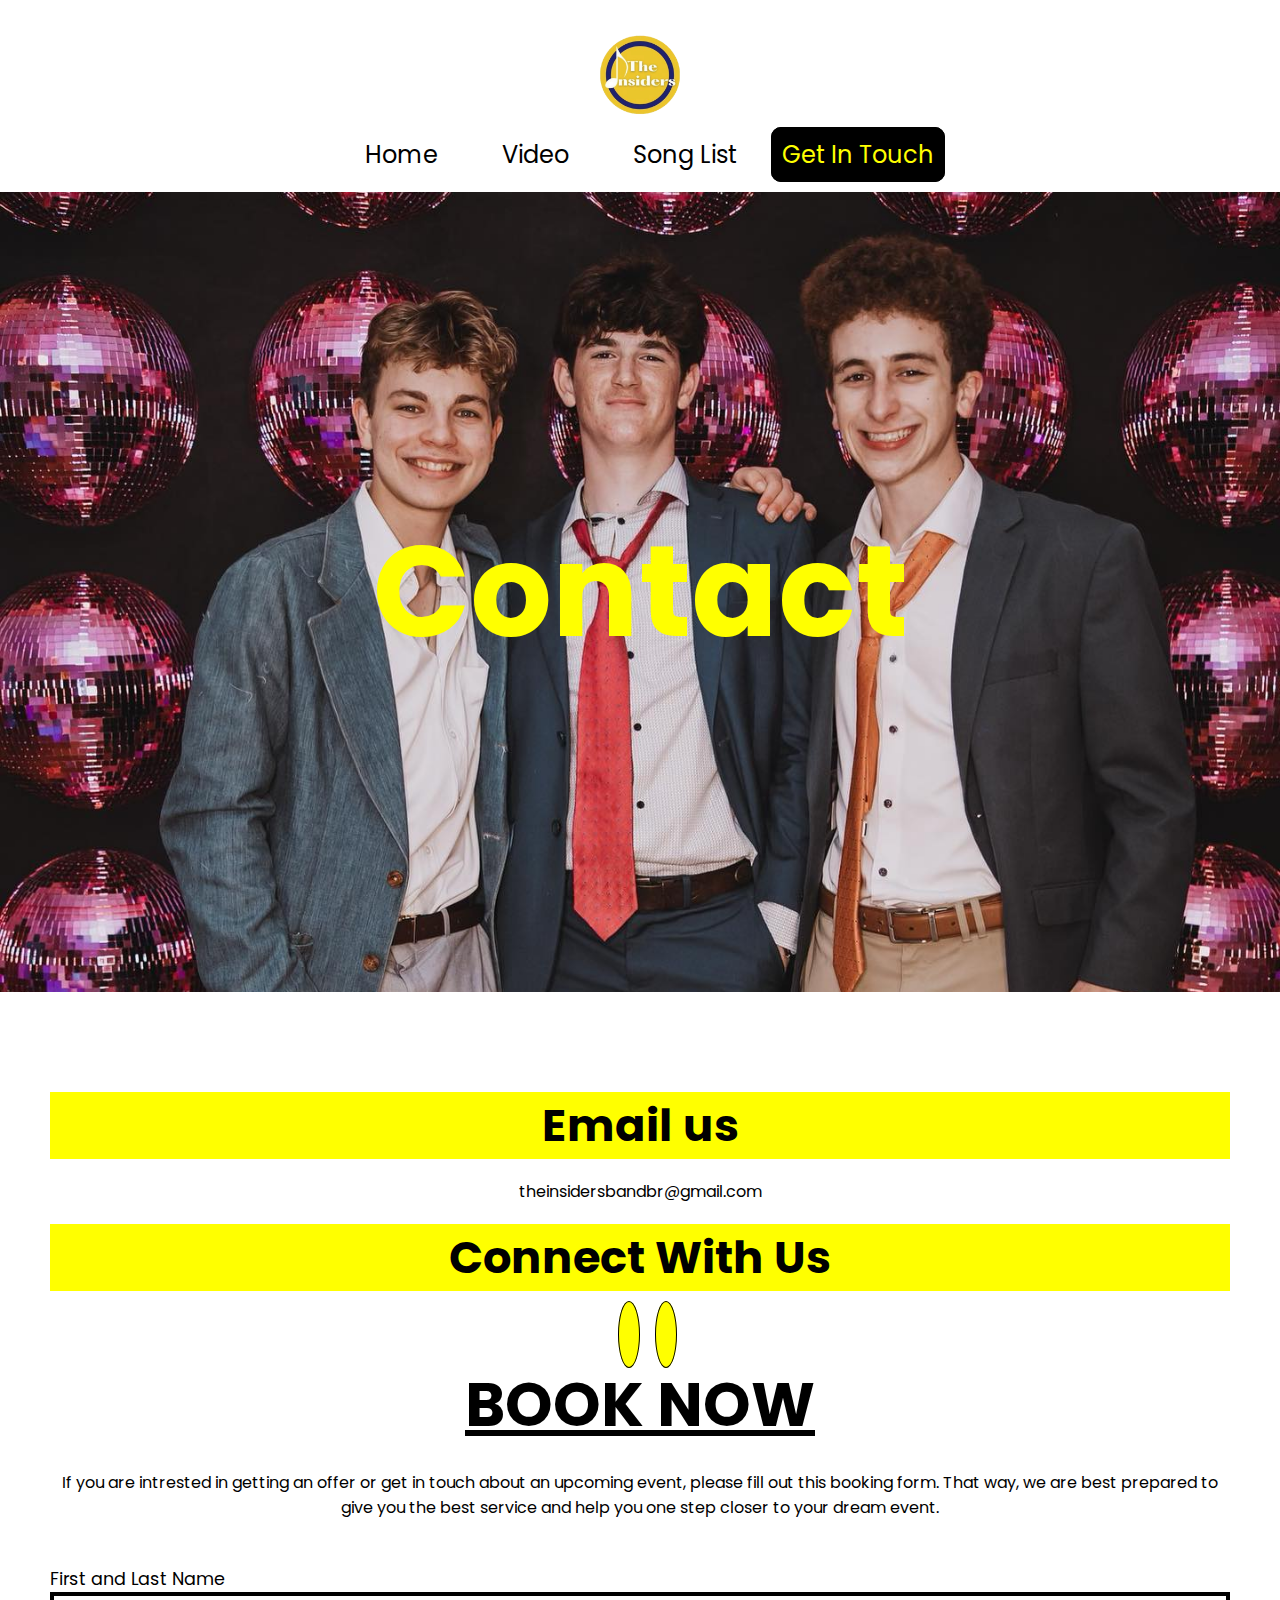
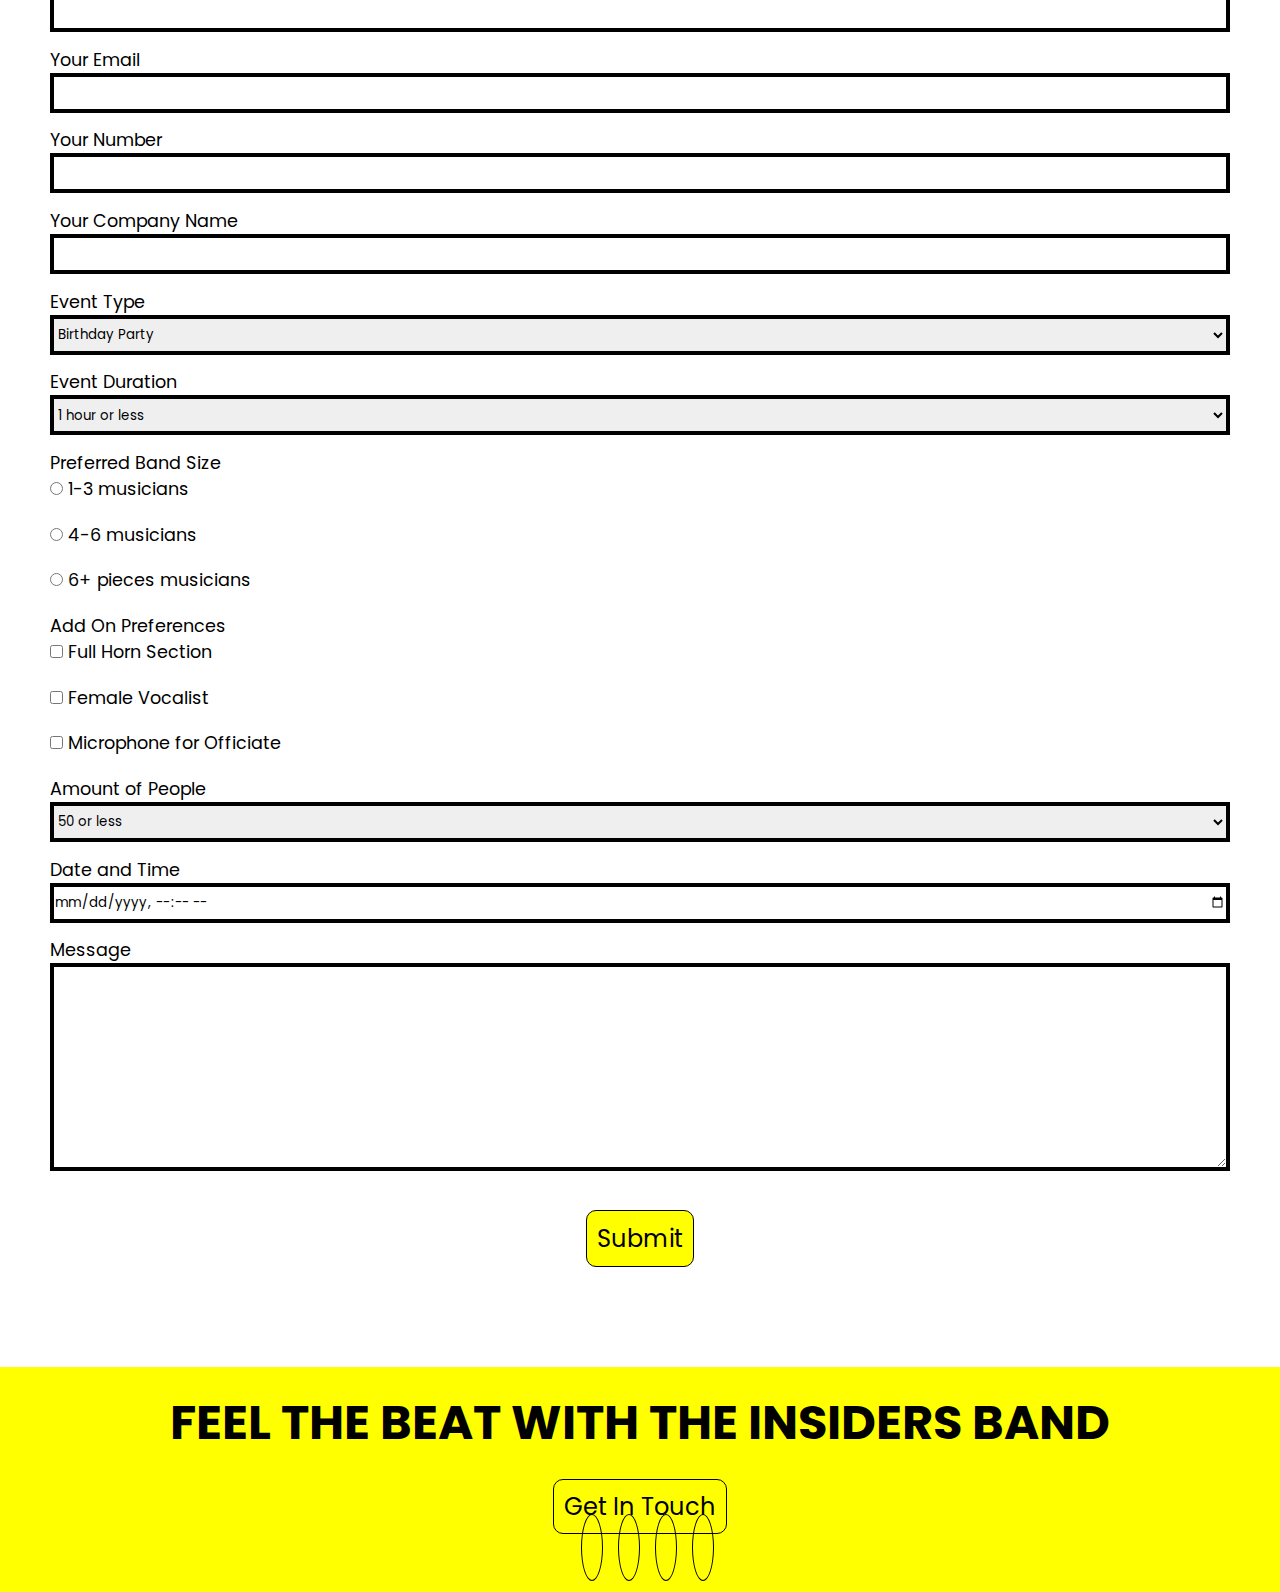
==== contact.html @ 94094aa0 "Add files via upload" ====
<!DOCTYPE html>
<html lang="en">
    <head>
        <meta charset="UTF-8">
        <meta name="viewport" content="width=device-width, initial-scale=1.0">
        <meta name="author" content="Darrius Rosette">
        <meta name="description" content="We provide Live Music for events in Baton Rouge!">
    
        <title>Contact</title>
    
        <link rel="shortcut icon" href="logo.png" type="image/x-icon">
        <link rel="stylesheet" href="https://cdnjs.cloudflare.com/ajax/libs/font-awesome/6.4.2/css/all.min.css" integrity="sha512-z3gLpd7yknf1YoNbCzqRKc4qyor8gaKU1qmn+CShxbuBusANI9QpRohGBreCFkKxLhei6S9CQXFEbbKuqLg0DA==" crossorigin="anonymous" referrerpolicy="no-referrer" />
        <link href="https://fonts.googleapis.com/css2?family=Noto+Sans:wght@500&family=Poppins&display=swap" rel="stylesheet">
    
        <link rel="stylesheet" href="contact.css">
    </head>
<body>
    <header>
        <a href="index.html"><img class="logo" src="logo.png" alt=""></a>
        <nav>
            <a href="index.html">Home</a>
            <a href="video.html">Video</a>
            <a href="song_list.html">Song List</a>
            <a href="contact.html" class="button">Get In Touch</a>        
        </nav>
    </header>

    <main>
        <div class="maincont">
        <h1>Contact</h1>
         </div>
    </main>

    <div class="contactsect">

        <div class="contactinfo">

            <h1>Email us</h1>
            <p><a href="mailto:theinsidersbandbr@gmail.com">theinsidersbandbr@gmail.com</a></p>

            <h1>Connect With Us</h1>
            <a href="https://www.facebook.com/profile.php?id=100090214870078&mibextid=LQQJ4d" target="_blank"><i class="fa-brands fa-square-facebook"></i></a><a href="https://www.instagram.com/theinsidersbandbr/" target="_blank"><i class="fa-brands fa-square-instagram"></i></a>

        </div>

        <div class="contactform">
            <h1>BOOK NOW</h1>

            <p>If you are intrested in getting an offer or get in touch about an upcoming event, please fill out this booking form. That way, we are best prepared to give you the best service and help you one step closer to your dream event. </p>

            <form class="form">
                <div class="section1">
                <br>
                <label for="text">First and Last Name</label><br>
                <input type="text" name="text" id="text"><br>
                <label for="email">Your Email</label><br>
                <input type="email" name="email" id="email"><br>
                <label for="number">Your Number</label><br>
                <input type="number" name="number" id="number"><br>
                <label for="companyname">Your Company Name</label><br>
                <input type="text" name="conpanyname" id="companyname"><br>
                </div>

                <div class="section2">
                <label for="events">Event Type</label><br>
                <select name="events" id="events">
                    <option value="birthdayparty">Birthday Party</option>
                    <option value="cocktailparty">Cocktail Party</option>
                    <option value="coporateevent">Coporate Event</option>
                    <option value="dinnerparty">Dinner Party</option>
                    <option value="graduation party">Graudation Party</option>
                </select><br>
                </div>

                <div class="section3">
                <label for="length">Event Duration</label><br>
                <select name="length" id="length">
                    <option value="1hour">1 hour or less</option>
                    <option value="2hour">2 hour or less</option>
                    <option value="3hour">3 hour or less</option>
                    <option value="4hour">4 hour or less</option>
                </select><br>
                </div>

                <div class="section4">
                <label for="1pieces">Preferred Band Size</label><br>
                <input type="radio" id="1pieces">
                <label for="1pieces"> 1-3 musicians</label><br>
                <input type="radio" id="4pieces">
                <label for="4pieces"> 4-6 musicians</label><br>
                <input type="radio" id="6pieces">
                <label for="6pieces"> 6+ pieces musicians</label><br>
                </div>

                <div class="section5">
                <label for="full">Add On Preferences</label><br>
                <input type="checkbox" id="full" name="full" value="fullhornsection">
                <label for="full"> Full Horn Section</label><br>
                <input type="checkbox" id="female" name="female" value="femalevocalist">
                <label for="female"> Female Vocalist</label><br>
                <input type="checkbox" id="mic" name="mic" value="microphoneforofficiate">
                <label for="mic"> Microphone for Officiate</label><br>
                </div>

                <div class="section6">
                <label for="people">Amount of People</label><br>
                <select name="people" id="people">
                    <option value="50">50 or less</option>
                    <option value="100">50 - 100</option>
                    <option value="500">100 - 500</option>
                    <option value="500plus">500+</option>
                </select><br>
                </div>

                <div class="section7">
                    <label for="date">Date and Time</label><br>
                    <input type="datetime-local" id="date">
                </div>

                <div class="section8">
                <label for="message">Message</label><br>
                <textarea name="" id="message" cols="30" rows="10"></textarea>
                </div>

                <div class="submbutton">
                <input class="button" type="submit" value="Submit">
                </div>
                </form>
            
            </div>

        
    </div>


    <footer>
        <h1>FEEL THE BEAT WITH THE INSIDERS BAND </h1>
        <a href="contact.html" class="button">Get In Touch</a>        
        <br>
        <a href="https://www.facebook.com/profile.php?id=100090214870078&mibextid=LQQJ4d" target="_blank"><i class="fa-brands fa-square-facebook"></i></a><a href="https://www.instagram.com/theinsidersbandbr/" target="_blank"><i class="fa-brands fa-square-instagram"></i></a><a href="tel:+2252007307"><i class="fa-solid fa-phone"></i></a><a href="mailto:theinsidersbandbr@gmail.com" target="_blank"><i class="fa-solid fa-envelope"></i></a>    
    </footer>
    
</body>
</html>
---- contact.css ----
*{
    margin: 0;
    padding: 0;
    box-sizing: border-box;
    font-family: 'poppins';
}
header{
    background-color: none;
    padding: 20px 15px;
    text-align: center;
    
}
header img{
    height: 110px;
    padding: 0;
}
nav a{
    text-decoration: none;
    font-size: 1.5em;
    padding: 30px;
    color: black;
}
nav .active{
    text-decoration: underline;
}
nav a:hover{
    text-decoration: underline;
}
.button{
    text-decoration: none;
    font-size: 1.5em;
    color: yellow;
    border: 1px solid black;
    background-color: black;
    padding: 10px;
    border-radius: 10px;
    transition: .3s;
}
.button:hover{
    background-color: black;
    color: yellow;
    box-shadow: 0 4px 8px 0 rgba(0, 0, 0, 0.2), 0 6px 20px 0 rgba(0, 0, 0, 0.19);    
    text-decoration: none;


}
main{
    position: relative;
    background-image: url(background11.jpg);
    background-position: top;
    background-size: cover;
    min-height: 800px;
}
.maincont{
    color: yellow;
    position: absolute;
    text-align: center;
    top: 50%;
    left: 50%;
    transform: translate(-50%, -50%);
    font-size: 4em;
    animation-duration: 3s;
    animation-timing-function:ease-in-out;
    animation-fill-mode: forwards;
    animation-name: maincont;
}
@keyframes maincont {
    from{
        color: rgba(255, 255, 0, 0);
    }
    to{
        color: yellow;
    }
}
.maincont h1{
    font-weight: bold;
}
.contactform{
    text-align: center;
}
.contactform h1{
    font-size: 3.8em;
    margin-bottom: 20px;
    text-decoration: underline;
}
.contactform h1, p{
    text-align: center;
}
.contactsect{
    display: flex;
    flex-direction: column;
    margin: 100px 50px;
}

.contactform{
  text-align: left;
}
.section1{
    margin-top: 20px;
    font-size: 1.1em;
}
.section1 input{
    width: 100%;
    margin-bottom: 1.1em;
    height: 3em;
    border: 4px solid black;
}
.section1 label{
    text-align: right;
}
.section2{
    font-size: 1.1em;
}
.section2 select{
    margin-bottom: 1.1em;
    width: 100%;
    height: 3em;
    border: 4px solid black;

}
.section3{
    font-size: 1.1em;
}
.section3 select{
    margin-bottom: 1.1em;
    width: 100%;
    height: 3em;
    border: 4px solid black;

}
.section4{
    font-size: 1.1em;
}
.section4 input{
    margin-bottom: 2em;
}
.section5{
    font-size: 1.1em;
}
.section5 input{
    margin-bottom: 2em;
}
.section6{
    font-size: 1.1em;
}
.section6 select{
    margin-bottom: 1.1em;
    width: 100%;
    height: 3em;
    border: 4px solid black;
}
.section7{
    font-size: 1.1em;
}
.section7 input{
    margin-bottom: 1.1em;
    width: 100%;
    height: 3em;
    border: 4px solid black;

}
.section8{
    font-size: 1.1em;
}
.section8 textarea{
    width: 100%;
    border: 4px solid black;

}
.submbutton{
    margin-top: 2em;
    text-align: center;
}
.submbutton input{
    background-color: yellow;
    color: black;
}

.contactinfo{
    text-align: center;
}
.contactinfo h1{
    font-size: 2.8em;
    margin-bottom: 20px;
    background-color: yellow;
    color:black ;
}
.contactinfo p{
    margin-bottom: 20px;
    color: black;
    text-decoration: none;
}
.contactinfo a{
    color: black;
    text-decoration: none;
}
.contactinfo i{
    background-color: yellow;
    color: black;
    border: 1px solid black;
    margin-left: 15px;
    margin-bottom: 4em;
    border-radius: 55%;
    font-size: 2em;
    padding: 10px;
    transition:.3s;
}
.contactinfo i:hover{
    background-color: black;
    box-shadow: 0 4px 8px 0 rgba(0, 0, 0, 0.2), 0 6px 20px 0 rgba(0, 0, 0, 0.19);  
    color: yellow;
}
footer{
    background-color: yellow;
    color: black;
    padding: 20px;
    text-align: center;
}
footer h1{
    font-size: 3em;
    margin-bottom: 30px;
}
footer .button{
    transition: .3s;
    background-color: yellow;
    color: black;
}
.button:hover{
    background-color: black;
    color: yellow;
    box-shadow: 0 4px 8px 0 rgba(0, 0, 0, 0.2), 0 6px 20px 0 rgba(0, 0, 0, 0.19);    
    text-decoration: none;
}

footer i{
    color: black;
    border: 1px solid black;
    border-radius: 55%;
    margin-left: 15px;
    font-size: 2em;
    margin-top: 40px;
    padding: 10px;
    transition:.3s;
}
footer i:hover{
    background-color: black;
    box-shadow: 0 4px 8px 0 rgba(0, 0, 0, 0.2), 0 6px 20px 0 rgba(0, 0, 0, 0.19);  
    color: yellow;
}
@media screen and (max-width:765px){
    .maincont{
        font-size: 2.4em;
}
}

@media screen and (max-width:606px){
    header {
        flex-direction: column; /* Stack items vertically */
        align-items: center; /* Align items to the left */
        text-align: center;
      }
    
      nav {
        margin-top: 10px; /* Add spacing between logo and links */
      }
    
      nav a {
        padding: 10px;
        margin-left: 0; /* Reset margin for links */
        display: block; /* Display links as block elements */
        margin-bottom: 10px; /* Add vertical spacing between links */
      }
    }
    @media screen and (max-width:488px){
        footer h1{
            font-size:2.4em ;
        }
    }
    @media screen and (max-width:469px) {
        .contactinfo h1{
            font-size: 2.5em;
        }
        .contactform h1{
            font-size: 3.5em;
        }
    }
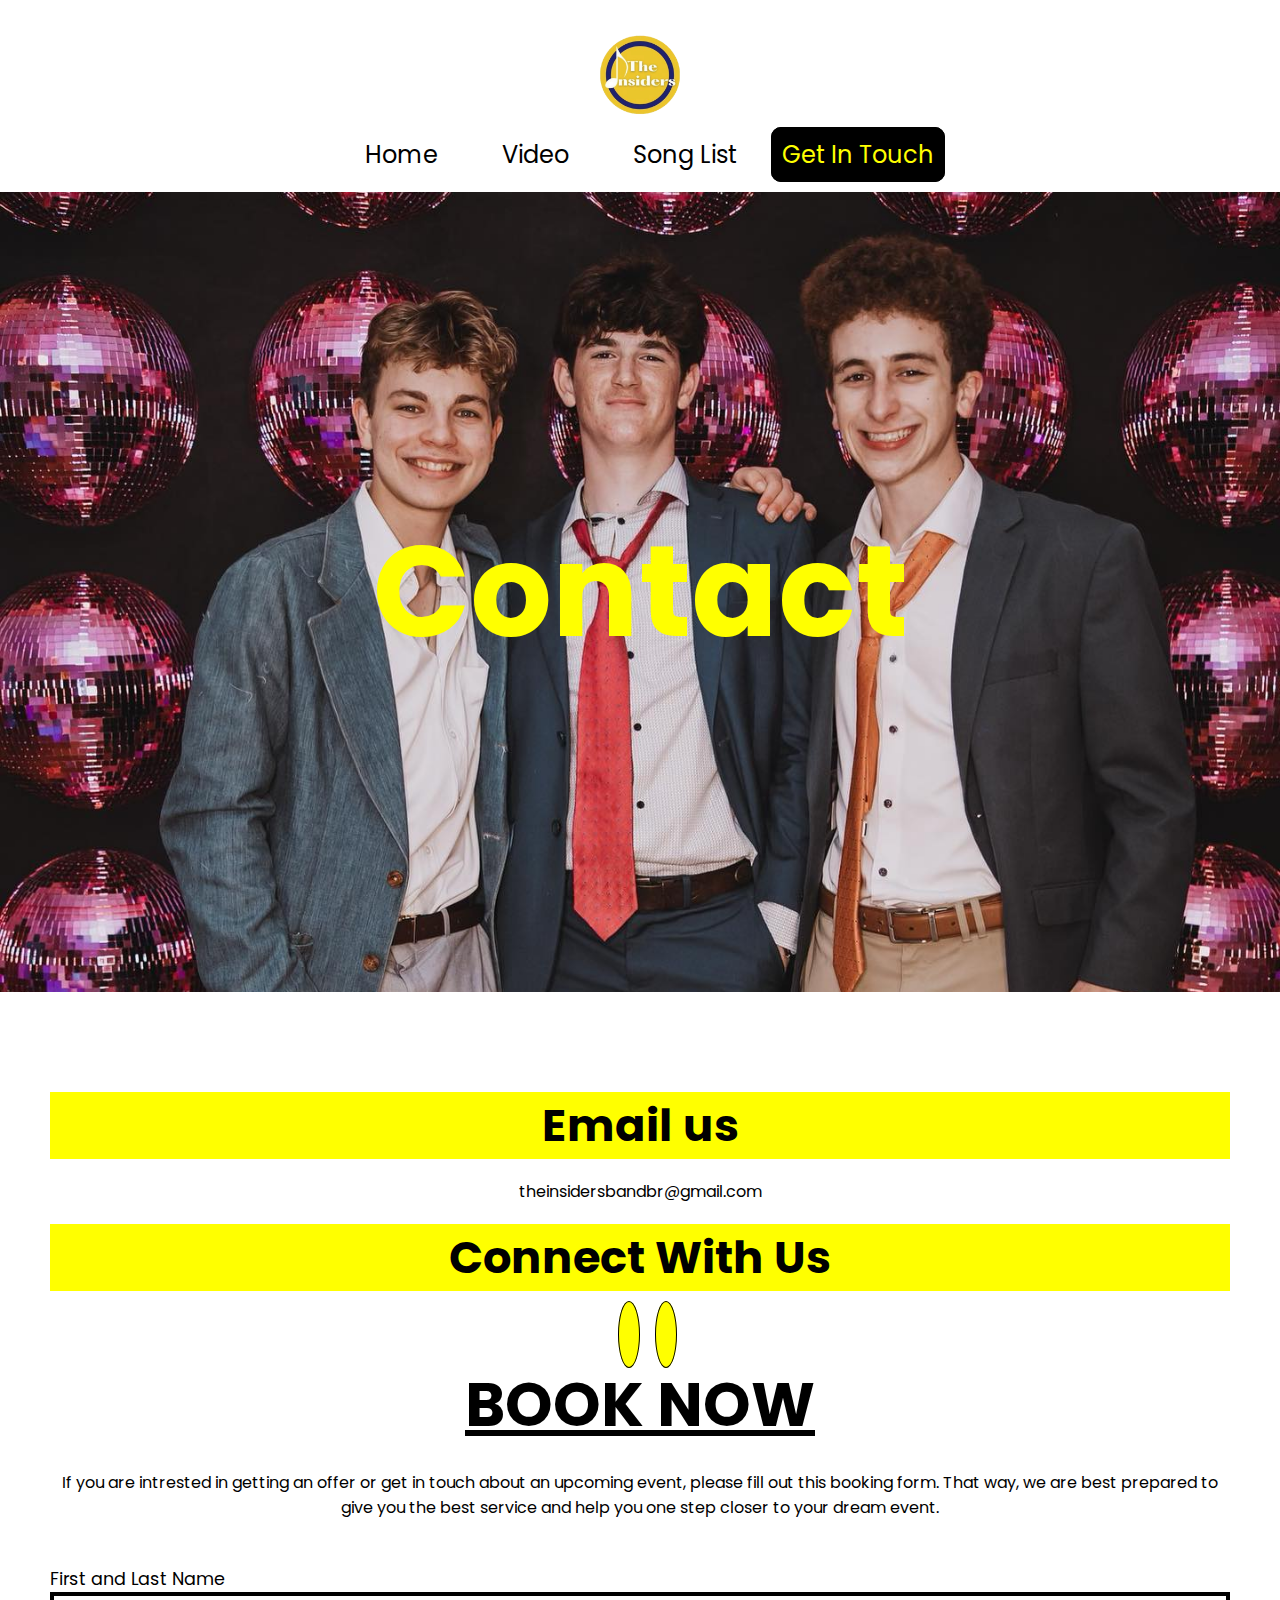
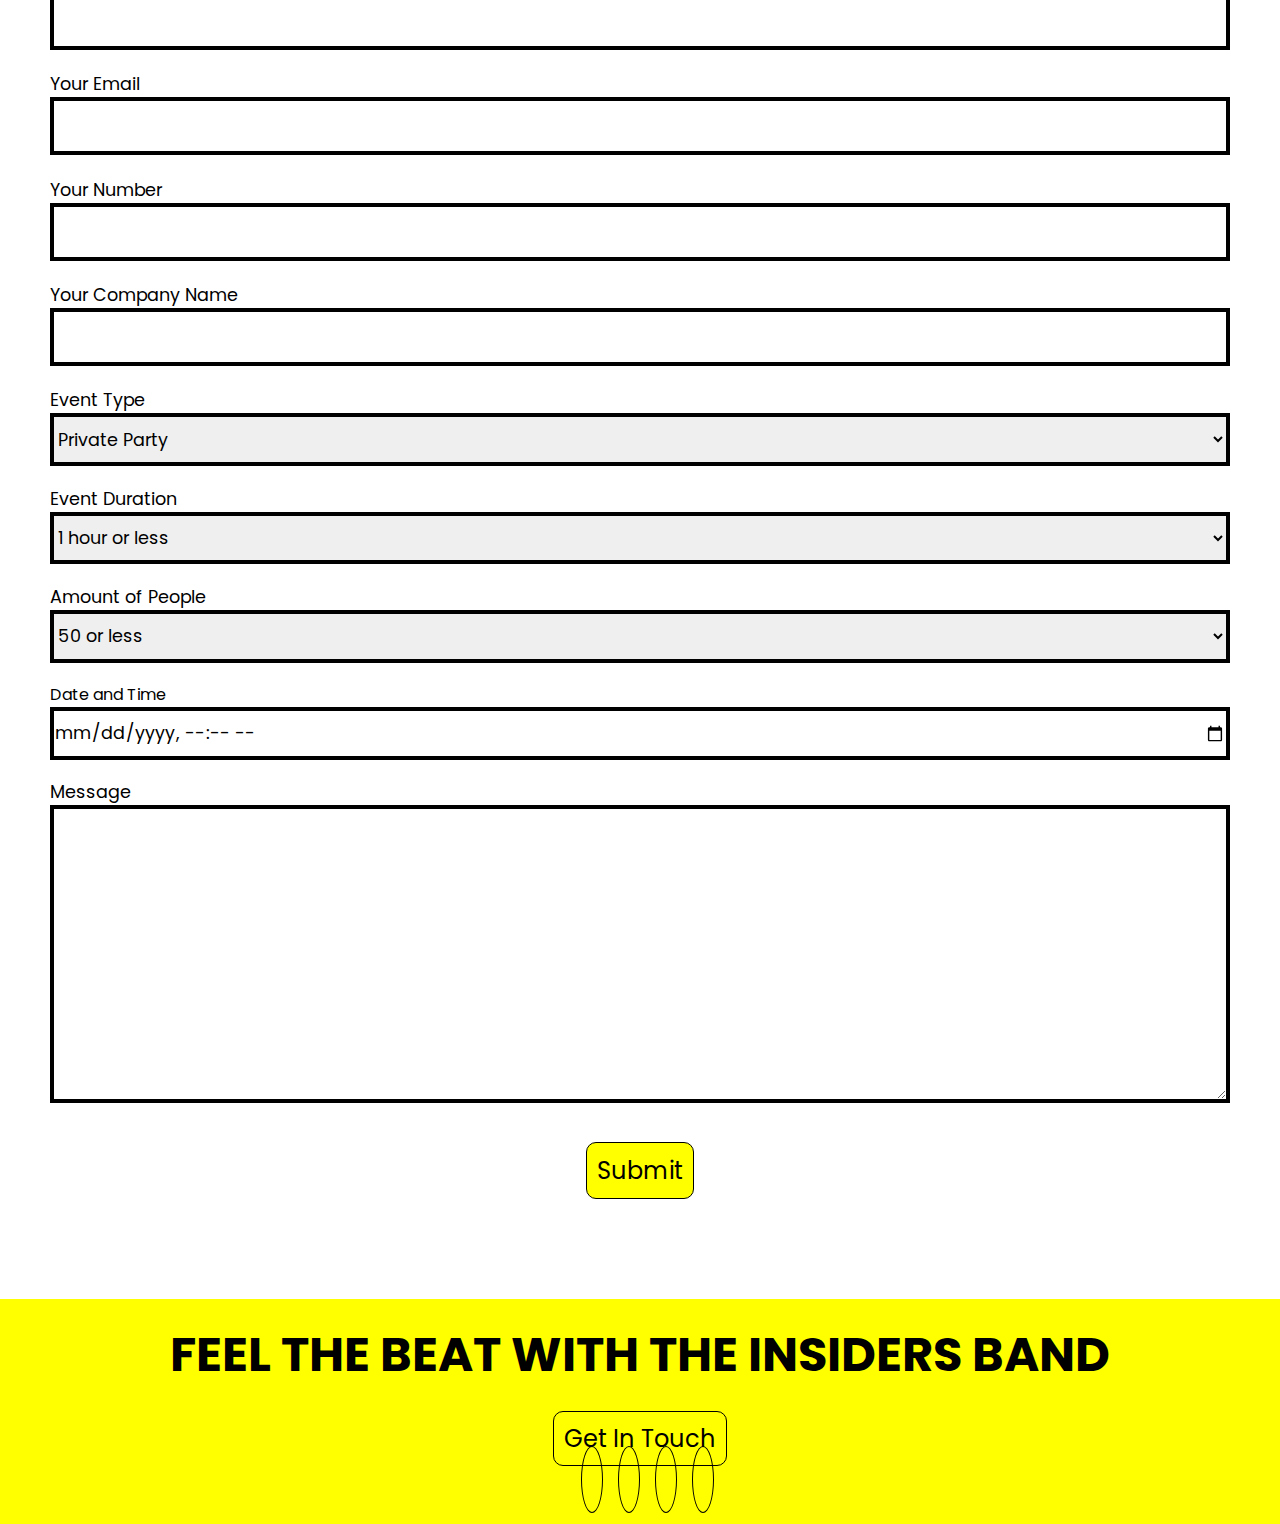
==== commit 7c5f434b: "Update contact.html" ====
--- a/contact.html
+++ b/contact.html
@@ -64,11 +64,10 @@
                 <div class="section2">
                 <label for="events">Event Type</label><br>
                 <select name="events" id="events">
-                    <option value="birthdayparty">Birthday Party</option>
+                    <option value="birthdayparty">Private Party</option>
                     <option value="cocktailparty">Cocktail Party</option>
                     <option value="coporateevent">Coporate Event</option>
                     <option value="dinnerparty">Dinner Party</option>
-                    <option value="graduation party">Graudation Party</option>
                 </select><br>
                 </div>
 
@@ -76,30 +75,10 @@
                 <label for="length">Event Duration</label><br>
                 <select name="length" id="length">
                     <option value="1hour">1 hour or less</option>
-                    <option value="2hour">2 hour or less</option>
-                    <option value="3hour">3 hour or less</option>
-                    <option value="4hour">4 hour or less</option>
+                    <option value="2hour">2 hours or less</option>
+                    <option value="3hour">3 hours or less</option>
+                    <option value="4hour">4 hours or more</option>
                 </select><br>
-                </div>
-
-                <div class="section4">
-                <label for="1pieces">Preferred Band Size</label><br>
-                <input type="radio" id="1pieces">
-                <label for="1pieces"> 1-3 musicians</label><br>
-                <input type="radio" id="4pieces">
-                <label for="4pieces"> 4-6 musicians</label><br>
-                <input type="radio" id="6pieces">
-                <label for="6pieces"> 6+ pieces musicians</label><br>
-                </div>
-
-                <div class="section5">
-                <label for="full">Add On Preferences</label><br>
-                <input type="checkbox" id="full" name="full" value="fullhornsection">
-                <label for="full"> Full Horn Section</label><br>
-                <input type="checkbox" id="female" name="female" value="femalevocalist">
-                <label for="female"> Female Vocalist</label><br>
-                <input type="checkbox" id="mic" name="mic" value="microphoneforofficiate">
-                <label for="mic"> Microphone for Officiate</label><br>
                 </div>
 
                 <div class="section6">
@@ -108,7 +87,7 @@
                     <option value="50">50 or less</option>
                     <option value="100">50 - 100</option>
                     <option value="500">100 - 500</option>
-                    <option value="500plus">500+</option>
+                    <option value="500plus">500 or more</option>
                 </select><br>
                 </div>
 
@@ -141,4 +120,4 @@
     </footer>
     
 </body>
-</html>+</html>
--- a/contact.css
+++ b/contact.css
@@ -98,8 +98,10 @@
 .section1{
     margin-top: 20px;
     font-size: 1.1em;
+
 }
 .section1 input{
+    font-size: 1.1em;
     width: 100%;
     margin-bottom: 1.1em;
     height: 3em;
@@ -108,25 +110,26 @@
 .section1 label{
     text-align: right;
 }
-.section2{
+.section2 label{
     font-size: 1.1em;
 }
 .section2 select{
     margin-bottom: 1.1em;
-    width: 100%;
-    height: 3em;
-    border: 4px solid black;
-
-}
-.section3{
+    font-size: 1.1em;
+    width: 100%;
+    height: 3em;
+    border: 4px solid black;
+
+}
+.section3 label{
     font-size: 1.1em;
 }
 .section3 select{
     margin-bottom: 1.1em;
-    width: 100%;
-    height: 3em;
-    border: 4px solid black;
-
+    font-size: 1.1em;
+    width: 100%;
+    height: 3em;
+    border: 4px solid black;
 }
 .section4{
     font-size: 1.1em;
@@ -140,20 +143,19 @@
 .section5 input{
     margin-bottom: 2em;
 }
-.section6{
+.section6 label{
     font-size: 1.1em;
 }
 .section6 select{
     margin-bottom: 1.1em;
-    width: 100%;
-    height: 3em;
-    border: 4px solid black;
-}
-.section7{
-    font-size: 1.1em;
+    font-size: 1.1em;
+    width: 100%;
+    height: 3em;
+    border: 4px solid black;
 }
 .section7 input{
     margin-bottom: 1.1em;
+    font-size: 1.1em;
     width: 100%;
     height: 3em;
     border: 4px solid black;
@@ -163,6 +165,7 @@
     font-size: 1.1em;
 }
 .section8 textarea{
+    font-size: 1.1em;
     width: 100%;
     border: 4px solid black;
 
@@ -258,22 +261,24 @@
         flex-direction: column; /* Stack items vertically */
         align-items: center; /* Align items to the left */
         text-align: center;
+        font-size: .8em;
       }
     
       nav {
-        margin-top: 10px; /* Add spacing between logo and links */
+        margin-top: 5px; /* Add spacing between logo and links */
       }
     
       nav a {
-        padding: 10px;
+        padding: 5px;
         margin-left: 0; /* Reset margin for links */
         display: block; /* Display links as block elements */
         margin-bottom: 10px; /* Add vertical spacing between links */
+        width: auto;
       }
     }
     @media screen and (max-width:488px){
         footer h1{
-            font-size:2.4em ;
+            font-size:2.2em ;
         }
     }
     @media screen and (max-width:469px) {
@@ -283,4 +288,4 @@
         .contactform h1{
             font-size: 3.5em;
         }
-    }+    }
